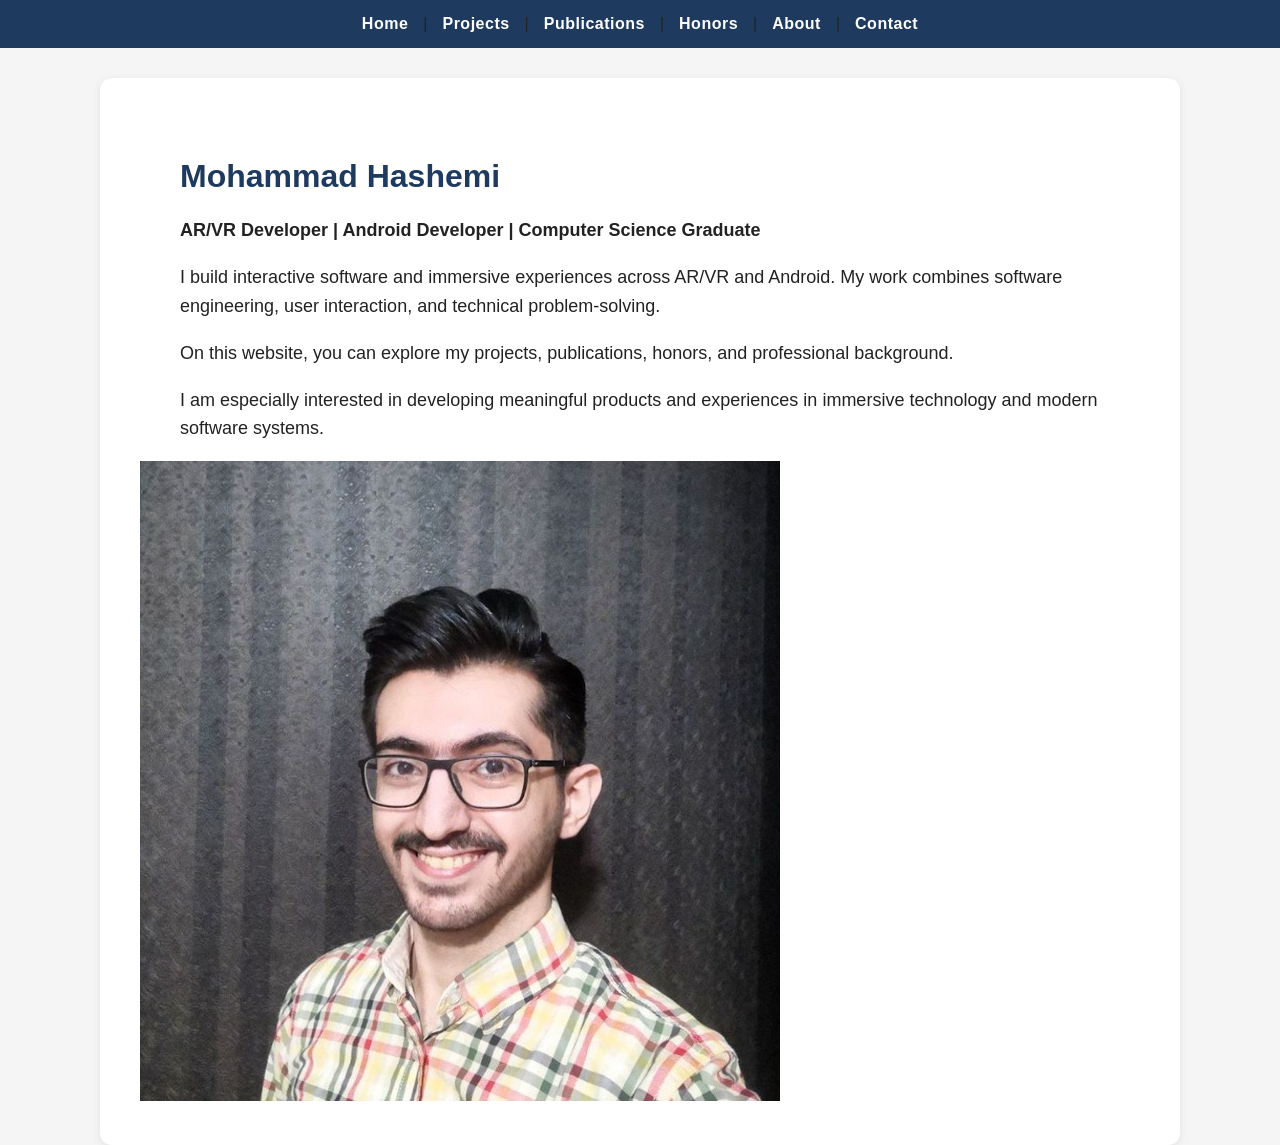
==== index.html @ 859f8cb3 "Update index.html" ====
<!DOCTYPE html>
<html>

<head>
    <title>Mohammad Hashemi</title>
    <meta charset="UTF-8">
    <link rel="stylesheet" href="css/style.css">
</head>

<body>

<nav>
    <a href="index.html">Home</a> |
    <a href="projects.html">Projects</a> |
    <a href="publications.html">Publications</a> |
    <a href="honors.html">Honors</a> |
    <a href="about.html">About</a> |
    <a href="contact.html">Contact</a>
</nav>

<div class="container hero">

    <div class="hero-content">
        
        <div class="hero-text">
            <h1>Mohammad Hashemi</h1>
            
            <p><strong>AR/VR Developer | Android Developer | Computer Science Graduate</strong></p>
            
            <p>
            I build interactive software and immersive experiences across AR/VR and Android.
            My work combines software engineering, user interaction, and technical problem-solving.
            </p>
            
            <p>
            On this website, you can explore my projects, publications, honors, and professional background.
            </p>
            
            <p>
            I am especially interested in developing meaningful products and experiences in immersive technology and modern software systems.
            </p>
        </div>
        
        <div class="hero-image">
            <img src="images/profile/profile.jpg" alt="Mohammad Hashemi">
        </div>
    
    </div>

</div>

</body>

</html>
---- css/style.css ----
body {
    font-family: Arial, sans-serif;
    margin: 0;
    background-color: #f5f5f5;
    color: #222;
}

nav {
    background-color: #1f3a5f;
    padding: 15px 30px;
    display: flex;
    justify-content: center;
}

nav a {
    color: white;
    text-decoration: none;
    margin: 0 15px;
    font-weight: bold;
    letter-spacing: 0.5px;
}

nav a:hover {
    text-decoration: underline;
    opacity: 0.9;
}

h1, h2, p, ul {
    margin-left: 40px;
    margin-right: 40px;
}

h1 {
    margin-top: 40px;
    color: #1f3a5f;
}

p, li {
    font-size: 18px;
    line-height: 1.6;
}

ul {
    padding-left: 60px;
}

h2 {
    margin-top: 50px;
    color: #1f3a5f;
    border-bottom: 2px solid #d9e2ef;
    padding-bottom: 8px;
}

.project-card {
    background-color: white;
    border-radius: 8px;
    padding: 20px;
    margin: 20px 40px;
    box-shadow: 0 2px 6px rgba(0,0,0,0.1);
    transition: transform 0.2s ease, box-shadow 0.2s ease;
}

.project-card:hover {
    transform: translateY(-3px);
    box-shadow: 0 4px 12px rgba(0,0,0,0.12);
}

.project-card h3 {
    margin-top: 0;
}

.project-card a {
    color: #1f3a5f;
    font-weight: bold;
}

.project-card img,
.project-card video {
    display: block;
    max-width: 100%;
    height: auto;
    margin: 15px 0;
    border-radius: 6px;
}

.container {
    max-width: 1000px;
    margin: 0 auto;
    padding: 20px;
}

.hero {
    background-color: white;
    padding: 40px;
    border-radius: 12px;
    margin-top: 30px;
    box-shadow: 0 2px 8px rgba(0,0,0,0.08);
}

.hero p {
    margin-bottom: 18px;
}

.hero-links a {
    display: inline-block;
    margin-right: 15px;
    text-decoration: none;
    font-weight: bold;
    color: #1f3a5f;
}

.hero-links a:hover {
    text-decoration: underline;
}

.media-row {
    display: flex;
    flex-wrap: wrap;
    gap: 12px;
    margin: 15px 0;
    justify-content: center;
}

.media-row img {
    width: calc(33.33% - 8px);
    max-width: calc(33.33% - 8px);
    height: auto;
    border-radius: 6px;
}

.media-row video {
    width: 100%;
    max-width: 600px;
    border-radius: 6px;
}

.arvr-media-row {
    display: flex;
    flex-wrap: wrap;
    gap: 12px;
    margin: 15px 0;
    justify-content: center;
}

.arvr-media-row img {
    width: calc(50% - 8px);
    max-width: calc(50% - 8px);
    height: auto;
    object-fit: contain;
    border-radius: 6px;
}

.arvr-media-row video {
    width: 100%;
    max-width: 700px;
    height: auto;
    border-radius: 6px;
}

.projects-grid {
    display: grid;
    grid-template-columns: repeat(auto-fit, minmax(320px, 1fr));
    gap: 24px;
    margin: 25px 40px;
}

.projects-grid .project-card {
    margin: 0;
    height: 100%;
}

html {
    scroll-behavior: smooth;
}

.quick-links a {
    color: #1f3a5f;
    font-weight: bold;
    text-decoration: none;
    margin-right: 12px;
}

.quick-links a:hover {
    text-decoration: underline;
}

.honor-media {
    display: flex;
    flex-direction: column;
    align-items: center;
    gap: 16px;
    margin-top: 15px;
}

.honor-media img {
    max-width: 450px;
    width: auto;
    height: auto;
    border-radius: 6px;
}
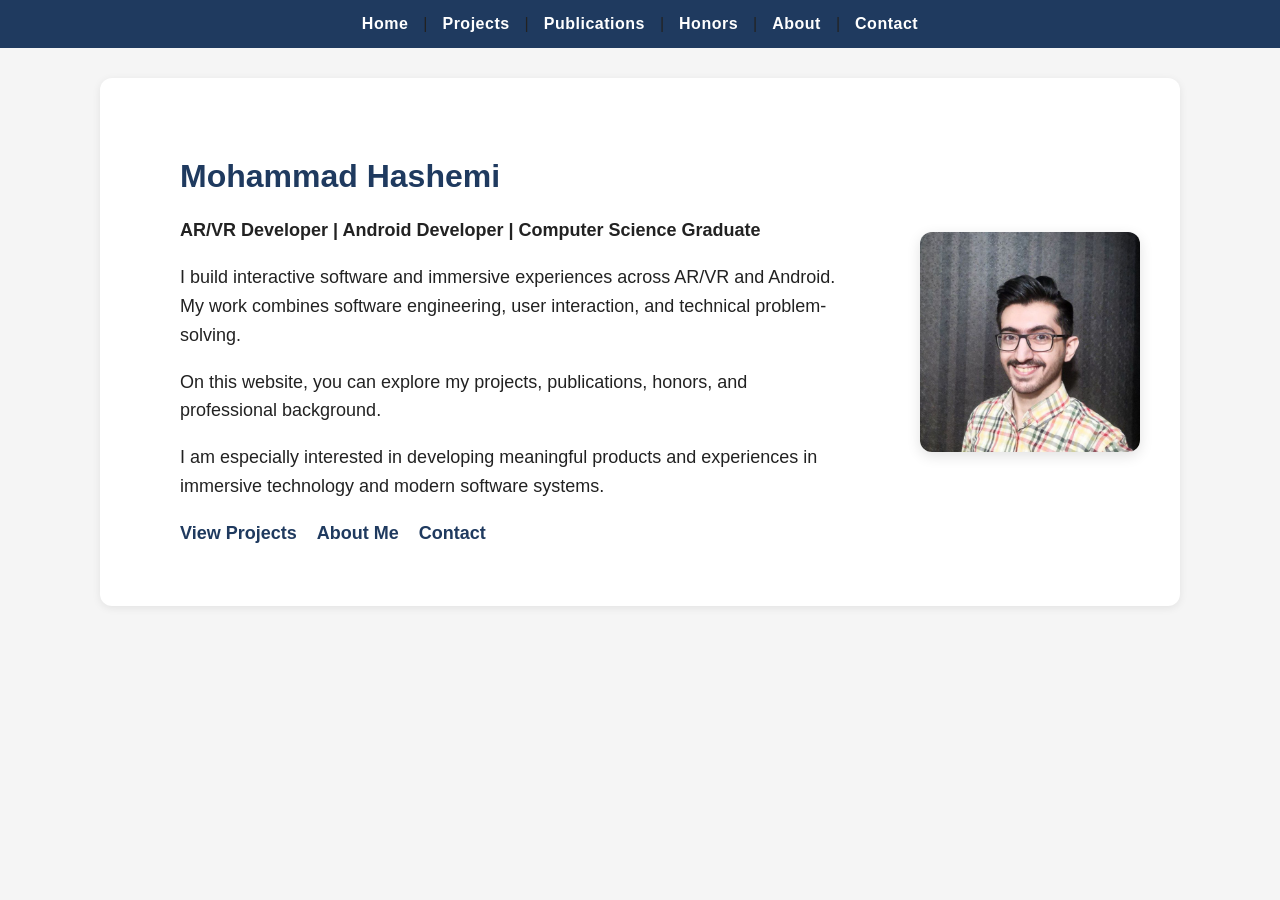
==== commit c74d02a7: "Update index.html" ====
--- a/index.html
+++ b/index.html
@@ -39,6 +39,11 @@
             <p>
             I am especially interested in developing meaningful products and experiences in immersive technology and modern software systems.
             </p>
+            <p class="hero-links">
+                <a href="projects.html">View Projects</a>
+                <a href="about.html">About Me</a>
+                <a href="contact.html">Contact</a>
+            </p>
         </div>
         
         <div class="hero-image">
--- a/css/style.css
+++ b/css/style.css
@@ -113,6 +113,23 @@
     text-decoration: underline;
 }
 
+.hero-content {
+    display: flex;
+    align-items: center;
+    justify-content: space-between;
+    gap: 40px;
+}
+
+.hero-text {
+    flex: 1;
+}
+
+.hero-image img {
+    width: 220px;
+    height: auto;
+    border-radius: 12px;
+}
+
 .media-row {
     display: flex;
     flex-wrap: wrap;
@@ -198,3 +215,19 @@
     height: auto;
     border-radius: 6px;
 }
+
+.hero-image img {
+    display: block;
+    box-shadow: 0 4px 14px rgba(0,0,0,0.12);
+}
+
+@media (max-width: 800px) {
+    .hero-content {
+        flex-direction: column-reverse;
+        text-align: center;
+    }
+
+    .hero-image img {
+        width: 180px;
+    }
+}
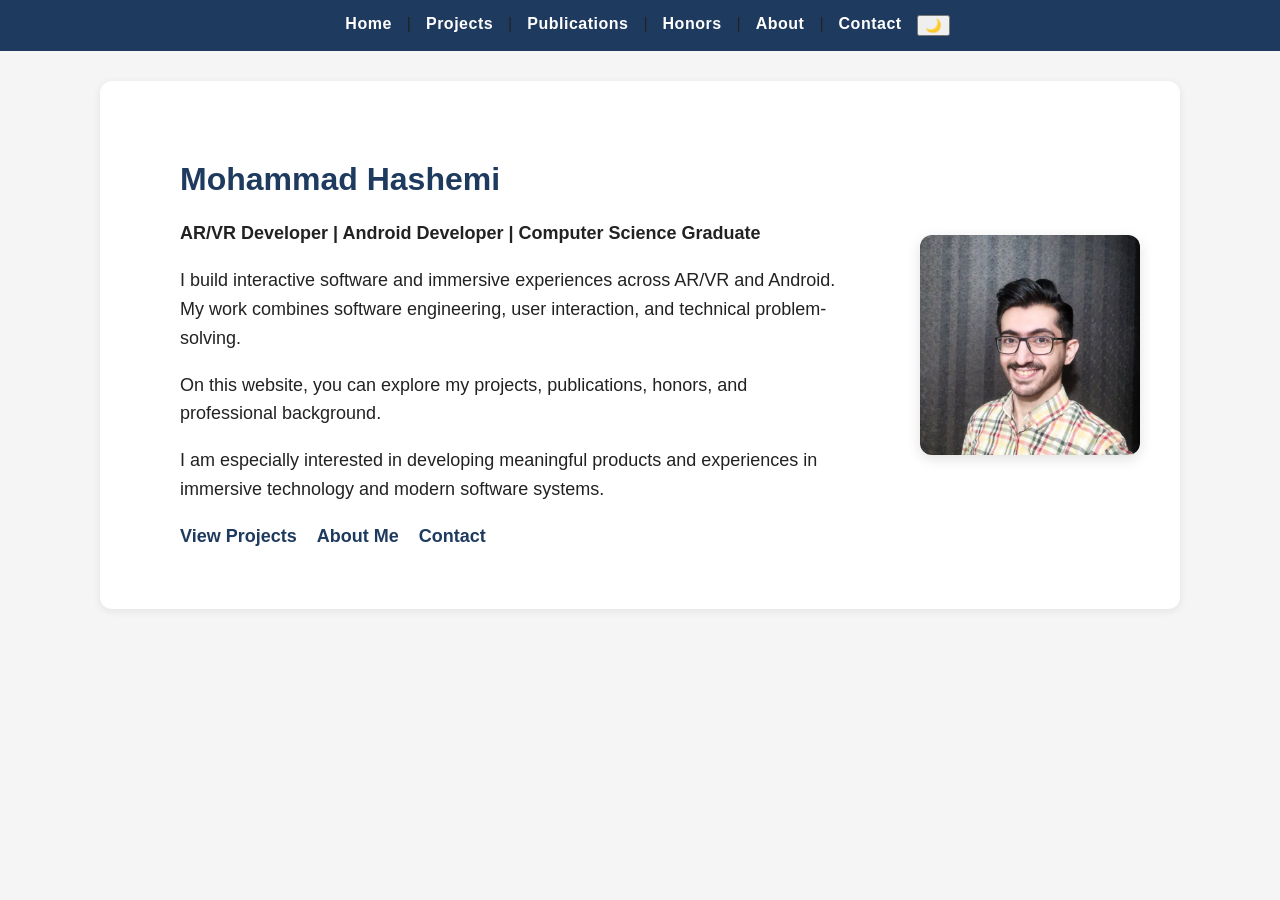
==== commit f7978af7: "Update index.html" ====
--- a/index.html
+++ b/index.html
@@ -16,6 +16,7 @@
     <a href="honors.html">Honors</a> |
     <a href="about.html">About</a> |
     <a href="contact.html">Contact</a>
+    <button id="theme-toggle" type="button">🌙</button>
 </nav>
 
 <div class="container hero">
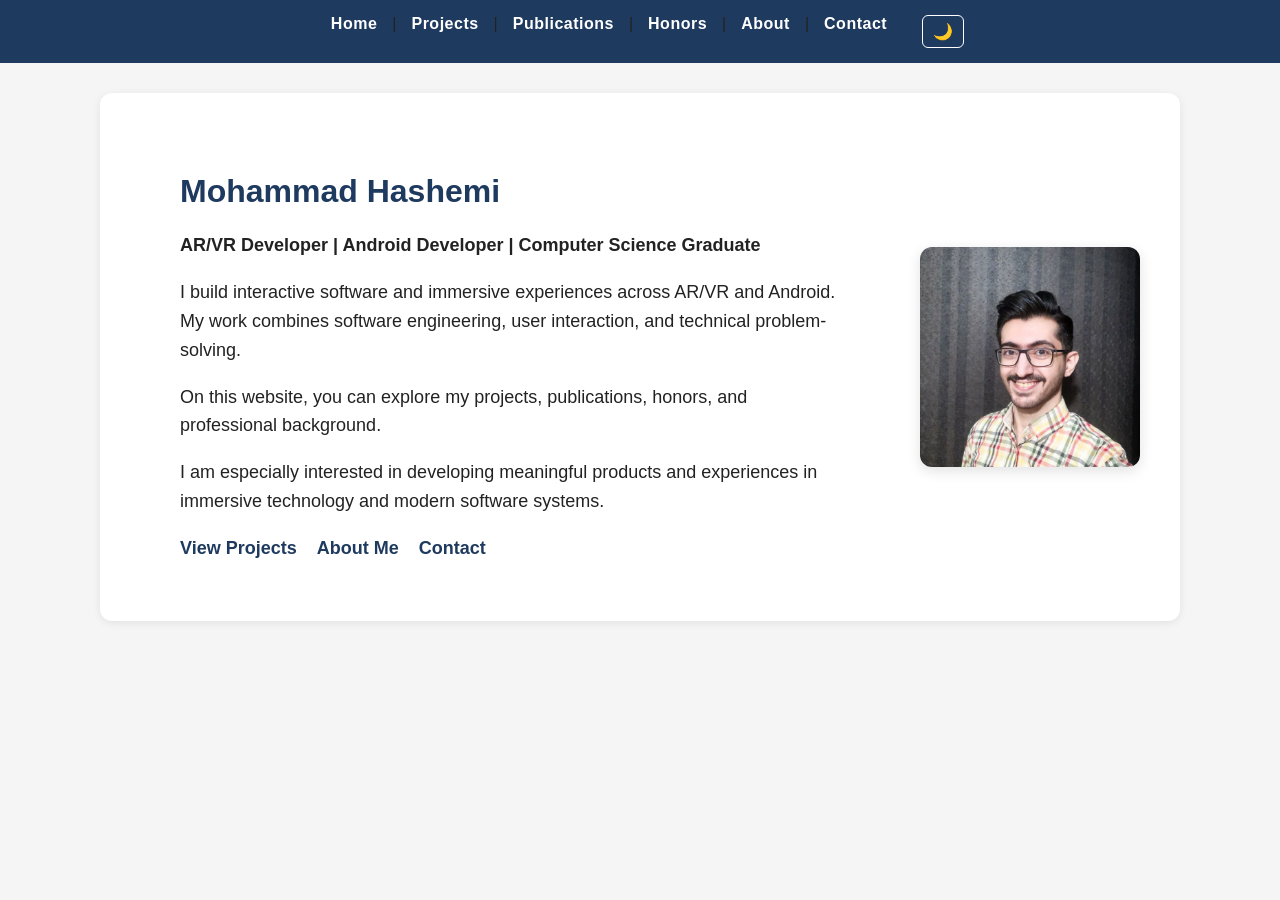
==== commit e19a34ce: "Update index.html" ====
--- a/index.html
+++ b/index.html
@@ -54,7 +54,7 @@
     </div>
 
 </div>
-
+<script src="js/theme.js"></script>
 </body>
 
 </html>
--- a/css/style.css
+++ b/css/style.css
@@ -231,3 +231,18 @@
         width: 180px;
     }
 }
+
+#theme-toggle {
+    margin-left: 20px;
+    background: none;
+    border: 1px solid white;
+    color: white;
+    padding: 6px 10px;
+    border-radius: 6px;
+    cursor: pointer;
+    font-size: 16px;
+}
+
+#theme-toggle:hover {
+    background-color: rgba(255, 255, 255, 0.15);
+}
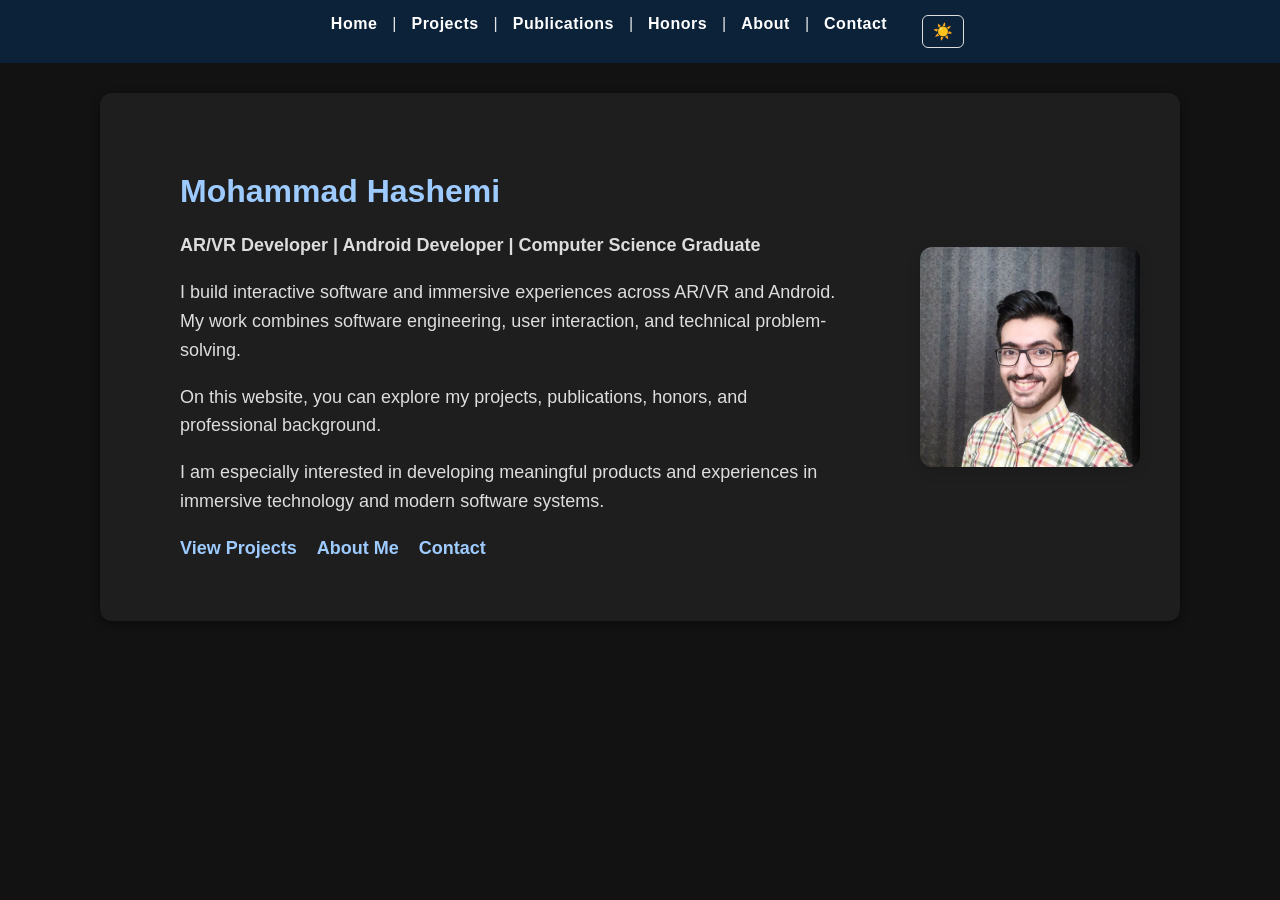
==== commit 87ab277d: "Update index.html" ====
--- a/index.html
+++ b/index.html
@@ -10,7 +10,7 @@
 <body>
 
 <nav>
-    <a href="index.html">Home</a> |
+    <a href="index.html" class="active">Home</a> |
     <a href="projects.html">Projects</a> |
     <a href="publications.html">Publications</a> |
     <a href="honors.html">Honors</a> |
--- a/css/style.css
+++ b/css/style.css
@@ -246,3 +246,56 @@
 #theme-toggle:hover {
     background-color: rgba(255, 255, 255, 0.15);
 }
+
+/* ===== DARK MODE ===== */
+
+body.dark-mode {
+    background-color: #121212;
+    color: #e6e6e6;
+}
+
+/* NAV */
+body.dark-mode nav {
+    background-color: #0b2239;
+}
+
+/* TEXT */
+body.dark-mode p,
+body.dark-mode li {
+    color: #dddddd;
+}
+
+/* HEADINGS */
+body.dark-mode h1,
+body.dark-mode h2 {
+    color: #9ecbff;
+}
+
+/* LINKS */
+body.dark-mode .project-card a,
+body.dark-mode .quick-links a,
+body.dark-mode .hero-links a {
+    color: #9ecbff;
+}
+
+/* CARDS */
+body.dark-mode .project-card,
+body.dark-mode .hero {
+    background-color: #1e1e1e;
+    box-shadow: 0 2px 8px rgba(0,0,0,0.4);
+}
+
+/* SECTION DIVIDER */
+body.dark-mode h2 {
+    border-bottom: 2px solid #2f4358;
+}
+
+/* TOGGLE BUTTON */
+body.dark-mode #theme-toggle {
+    border-color: #dddddd;
+    color: #dddddd;
+}
+
+body.dark-mode #theme-toggle:hover {
+    background-color: rgba(255, 255, 255, 0.1);
+}
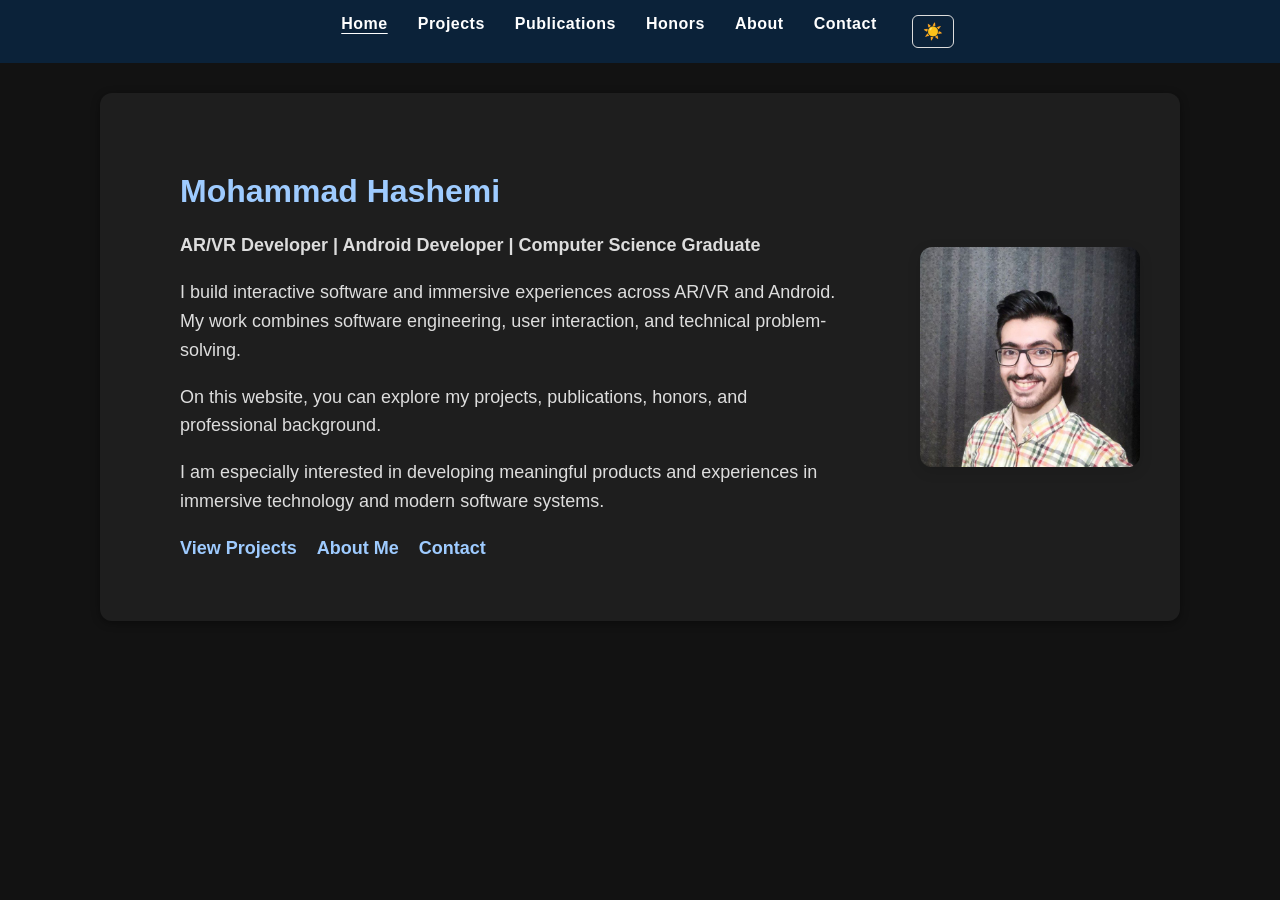
==== commit 007dd37f: "Update index.html" ====
--- a/index.html
+++ b/index.html
@@ -10,11 +10,11 @@
 <body>
 
 <nav>
-    <a href="index.html" class="active">Home</a> |
-    <a href="projects.html">Projects</a> |
-    <a href="publications.html">Publications</a> |
-    <a href="honors.html">Honors</a> |
-    <a href="about.html">About</a> |
+    <a href="index.html" class="active">Home</a>
+    <a href="projects.html">Projects</a>
+    <a href="publications.html">Publications</a>
+    <a href="honors.html">Honors</a>
+    <a href="about.html">About</a>
     <a href="contact.html">Contact</a>
     <button id="theme-toggle" type="button">🌙</button>
 </nav>
--- a/css/style.css
+++ b/css/style.css
@@ -23,6 +23,11 @@
 nav a:hover {
     text-decoration: underline;
     opacity: 0.9;
+}
+
+nav a.active {
+    text-decoration: underline;
+    text-underline-offset: 4px;
 }
 
 h1, h2, p, ul {
@@ -259,6 +264,10 @@
     background-color: #0b2239;
 }
 
+body.dark-mode nav a.active {
+    color: #ffffff;
+}
+
 /* TEXT */
 body.dark-mode p,
 body.dark-mode li {
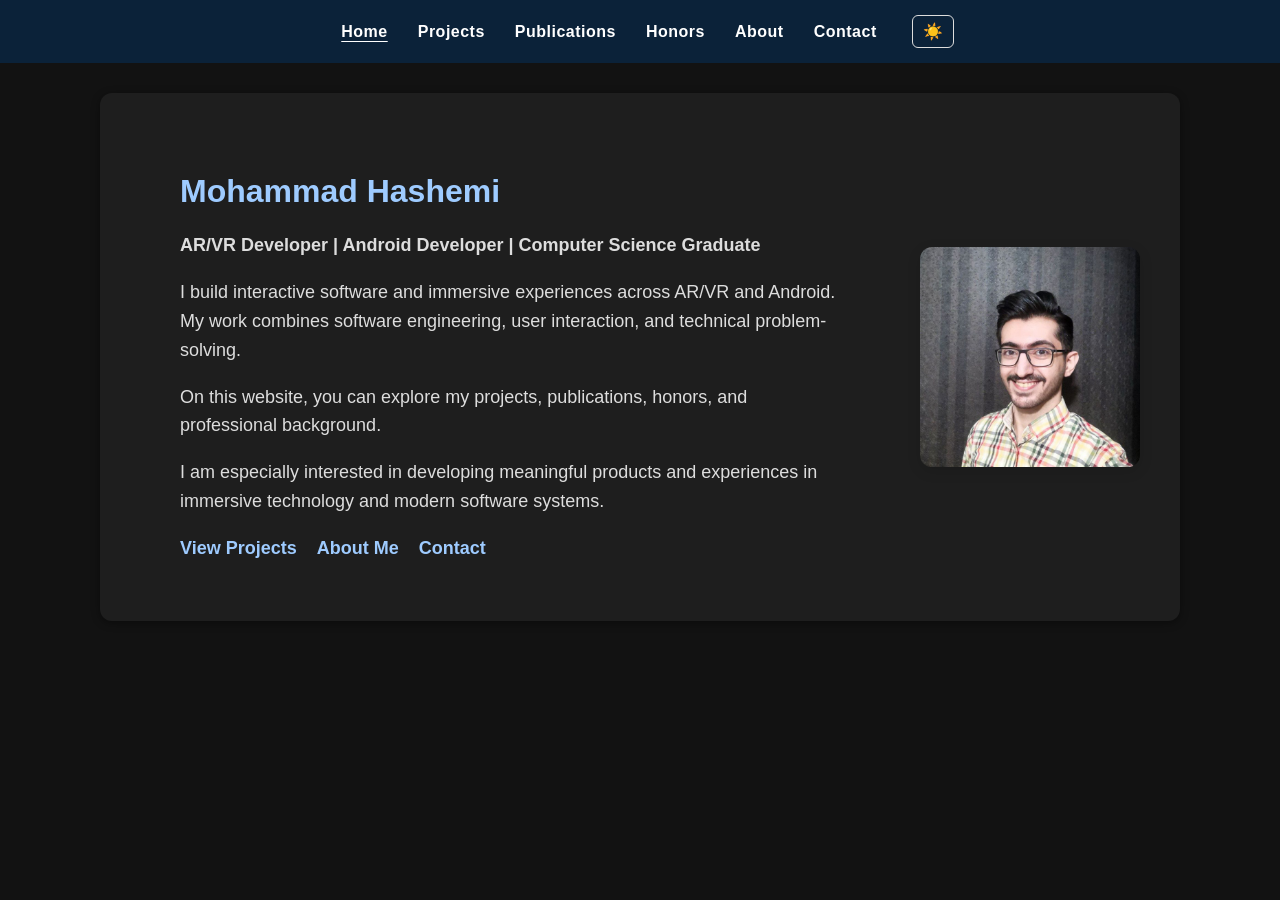
==== commit f3dc383d: "Update index.html" ====
--- a/index.html
+++ b/index.html
@@ -4,6 +4,7 @@
 <head>
     <title>Mohammad Hashemi</title>
     <meta charset="UTF-8">
+    <meta name="viewport" content="width=device-width, initial-scale=1.0">
     <link rel="stylesheet" href="css/style.css">
 </head>
 
--- a/css/style.css
+++ b/css/style.css
@@ -5,11 +5,21 @@
     color: #222;
 }
 
+html {
+    scroll-behavior: smooth;
+}
+
+a {
+    transition: color 0.2s ease;
+}
+
 nav {
     background-color: #1f3a5f;
-    padding: 15px 30px;
+    padding: 15px 20px;
     display: flex;
     justify-content: center;
+    align-items: center;
+    flex-wrap: wrap;
 }
 
 nav a {
@@ -18,6 +28,7 @@
     margin: 0 15px;
     font-weight: bold;
     letter-spacing: 0.5px;
+    transition: color 0.2s ease, opacity 0.2s ease;
 }
 
 nav a:hover {
@@ -28,213 +39,6 @@
 nav a.active {
     text-decoration: underline;
     text-underline-offset: 4px;
-}
-
-h1, h2, p, ul {
-    margin-left: 40px;
-    margin-right: 40px;
-}
-
-h1 {
-    margin-top: 40px;
-    color: #1f3a5f;
-}
-
-p, li {
-    font-size: 18px;
-    line-height: 1.6;
-}
-
-ul {
-    padding-left: 60px;
-}
-
-h2 {
-    margin-top: 50px;
-    color: #1f3a5f;
-    border-bottom: 2px solid #d9e2ef;
-    padding-bottom: 8px;
-}
-
-.project-card {
-    background-color: white;
-    border-radius: 8px;
-    padding: 20px;
-    margin: 20px 40px;
-    box-shadow: 0 2px 6px rgba(0,0,0,0.1);
-    transition: transform 0.2s ease, box-shadow 0.2s ease;
-}
-
-.project-card:hover {
-    transform: translateY(-3px);
-    box-shadow: 0 4px 12px rgba(0,0,0,0.12);
-}
-
-.project-card h3 {
-    margin-top: 0;
-}
-
-.project-card a {
-    color: #1f3a5f;
-    font-weight: bold;
-}
-
-.project-card img,
-.project-card video {
-    display: block;
-    max-width: 100%;
-    height: auto;
-    margin: 15px 0;
-    border-radius: 6px;
-}
-
-.container {
-    max-width: 1000px;
-    margin: 0 auto;
-    padding: 20px;
-}
-
-.hero {
-    background-color: white;
-    padding: 40px;
-    border-radius: 12px;
-    margin-top: 30px;
-    box-shadow: 0 2px 8px rgba(0,0,0,0.08);
-}
-
-.hero p {
-    margin-bottom: 18px;
-}
-
-.hero-links a {
-    display: inline-block;
-    margin-right: 15px;
-    text-decoration: none;
-    font-weight: bold;
-    color: #1f3a5f;
-}
-
-.hero-links a:hover {
-    text-decoration: underline;
-}
-
-.hero-content {
-    display: flex;
-    align-items: center;
-    justify-content: space-between;
-    gap: 40px;
-}
-
-.hero-text {
-    flex: 1;
-}
-
-.hero-image img {
-    width: 220px;
-    height: auto;
-    border-radius: 12px;
-}
-
-.media-row {
-    display: flex;
-    flex-wrap: wrap;
-    gap: 12px;
-    margin: 15px 0;
-    justify-content: center;
-}
-
-.media-row img {
-    width: calc(33.33% - 8px);
-    max-width: calc(33.33% - 8px);
-    height: auto;
-    border-radius: 6px;
-}
-
-.media-row video {
-    width: 100%;
-    max-width: 600px;
-    border-radius: 6px;
-}
-
-.arvr-media-row {
-    display: flex;
-    flex-wrap: wrap;
-    gap: 12px;
-    margin: 15px 0;
-    justify-content: center;
-}
-
-.arvr-media-row img {
-    width: calc(50% - 8px);
-    max-width: calc(50% - 8px);
-    height: auto;
-    object-fit: contain;
-    border-radius: 6px;
-}
-
-.arvr-media-row video {
-    width: 100%;
-    max-width: 700px;
-    height: auto;
-    border-radius: 6px;
-}
-
-.projects-grid {
-    display: grid;
-    grid-template-columns: repeat(auto-fit, minmax(320px, 1fr));
-    gap: 24px;
-    margin: 25px 40px;
-}
-
-.projects-grid .project-card {
-    margin: 0;
-    height: 100%;
-}
-
-html {
-    scroll-behavior: smooth;
-}
-
-.quick-links a {
-    color: #1f3a5f;
-    font-weight: bold;
-    text-decoration: none;
-    margin-right: 12px;
-}
-
-.quick-links a:hover {
-    text-decoration: underline;
-}
-
-.honor-media {
-    display: flex;
-    flex-direction: column;
-    align-items: center;
-    gap: 16px;
-    margin-top: 15px;
-}
-
-.honor-media img {
-    max-width: 450px;
-    width: auto;
-    height: auto;
-    border-radius: 6px;
-}
-
-.hero-image img {
-    display: block;
-    box-shadow: 0 4px 14px rgba(0,0,0,0.12);
-}
-
-@media (max-width: 800px) {
-    .hero-content {
-        flex-direction: column-reverse;
-        text-align: center;
-    }
-
-    .hero-image img {
-        width: 180px;
-    }
 }
 
 #theme-toggle {
@@ -246,10 +50,232 @@
     border-radius: 6px;
     cursor: pointer;
     font-size: 16px;
+    transition: transform 0.15s ease, background-color 0.2s ease;
 }
 
 #theme-toggle:hover {
     background-color: rgba(255, 255, 255, 0.15);
+    transform: translateY(-1px);
+}
+
+.container {
+    max-width: 1000px;
+    margin: 0 auto;
+    padding: 20px;
+}
+
+h1, h2, p, ul {
+    margin-left: 40px;
+    margin-right: 40px;
+}
+
+h1 {
+    margin-top: 40px;
+    color: #1f3a5f;
+}
+
+h2 {
+    margin-top: 50px;
+    color: #1f3a5f;
+    border-bottom: 2px solid #d9e2ef;
+    padding-bottom: 8px;
+}
+
+p, li {
+    font-size: 18px;
+    line-height: 1.6;
+}
+
+ul {
+    padding-left: 60px;
+}
+
+.project-card {
+    background-color: white;
+    border-radius: 8px;
+    padding: 20px;
+    margin: 20px 40px;
+    box-shadow: 0 2px 6px rgba(0, 0, 0, 0.1);
+    transition: transform 0.2s ease, box-shadow 0.2s ease;
+}
+
+.project-card:hover {
+    transform: translateY(-3px);
+    box-shadow: 0 4px 12px rgba(0, 0, 0, 0.12);
+}
+
+.project-card h3 {
+    margin-top: 0;
+}
+
+.project-card a {
+    color: #1f3a5f;
+    font-weight: bold;
+}
+
+.project-card img,
+.project-card video {
+    display: block;
+    max-width: 100%;
+    height: auto;
+    margin: 15px 0;
+    border-radius: 6px;
+}
+
+.hero {
+    background-color: white;
+    padding: 40px;
+    border-radius: 12px;
+    margin-top: 30px;
+    box-shadow: 0 2px 8px rgba(0, 0, 0, 0.08);
+}
+
+.hero p {
+    margin-bottom: 18px;
+}
+
+.hero-content {
+    display: flex;
+    align-items: center;
+    justify-content: space-between;
+    gap: 40px;
+}
+
+.hero-text {
+    flex: 1;
+}
+
+.hero-links a {
+    display: inline-block;
+    margin-right: 15px;
+    text-decoration: none;
+    font-weight: bold;
+    color: #1f3a5f;
+}
+
+.hero-links a:hover {
+    text-decoration: underline;
+}
+
+.hero-image img {
+    display: block;
+    width: 220px;
+    height: auto;
+    border-radius: 12px;
+    box-shadow: 0 4px 14px rgba(0, 0, 0, 0.12);
+}
+
+.media-row {
+    display: flex;
+    flex-wrap: wrap;
+    gap: 12px;
+    margin: 15px 0;
+    justify-content: center;
+}
+
+.media-row img {
+    width: calc(33.33% - 8px);
+    max-width: calc(33.33% - 8px);
+    height: auto;
+    border-radius: 6px;
+}
+
+.media-row video {
+    width: 100%;
+    max-width: 600px;
+    border-radius: 6px;
+}
+
+.arvr-media-row {
+    display: flex;
+    flex-wrap: wrap;
+    gap: 12px;
+    margin: 15px 0;
+    justify-content: center;
+}
+
+.arvr-media-row img {
+    width: calc(50% - 8px);
+    max-width: calc(50% - 8px);
+    height: auto;
+    object-fit: contain;
+    border-radius: 6px;
+}
+
+.arvr-media-row video {
+    width: 100%;
+    max-width: 700px;
+    height: auto;
+    border-radius: 6px;
+}
+
+.quick-links a {
+    color: #1f3a5f;
+    font-weight: bold;
+    text-decoration: none;
+    margin-right: 12px;
+}
+
+.quick-links a:hover {
+    text-decoration: underline;
+}
+
+.honor-media {
+    display: flex;
+    flex-direction: column;
+    align-items: center;
+    gap: 16px;
+    margin-top: 15px;
+}
+
+.honor-media img {
+    max-width: 450px;
+    width: auto;
+    height: auto;
+    border-radius: 6px;
+}
+
+.projects-grid {
+    display: grid;
+    grid-template-columns: repeat(auto-fit, minmax(320px, 1fr));
+    gap: 24px;
+    margin: 25px 40px;
+}
+
+.projects-grid .project-card {
+    margin: 0;
+    height: 100%;
+}
+
+@media (max-width: 800px) {
+    .hero-content {
+        flex-direction: column-reverse;
+        text-align: center;
+    }
+
+    .hero-image img {
+        width: 180px;
+    }
+
+    .media-row img {
+        width: calc(50% - 8px);
+        max-width: calc(50% - 8px);
+    }
+
+    .arvr-media-row img {
+        width: 100%;
+        max-width: 100%;
+    }
+}
+
+@media (max-width: 700px) {
+    nav a {
+        margin: 8px 10px;
+    }
+
+    #theme-toggle {
+        margin-top: 10px;
+    }
 }
 
 /* ===== DARK MODE ===== */
@@ -259,7 +285,6 @@
     color: #e6e6e6;
 }
 
-/* NAV */
 body.dark-mode nav {
     background-color: #0b2239;
 }
@@ -268,38 +293,32 @@
     color: #ffffff;
 }
 
-/* TEXT */
 body.dark-mode p,
 body.dark-mode li {
     color: #dddddd;
 }
 
-/* HEADINGS */
 body.dark-mode h1,
 body.dark-mode h2 {
     color: #9ecbff;
 }
 
-/* LINKS */
 body.dark-mode .project-card a,
 body.dark-mode .quick-links a,
 body.dark-mode .hero-links a {
     color: #9ecbff;
 }
 
-/* CARDS */
 body.dark-mode .project-card,
 body.dark-mode .hero {
     background-color: #1e1e1e;
-    box-shadow: 0 2px 8px rgba(0,0,0,0.4);
-}
-
-/* SECTION DIVIDER */
+    box-shadow: 0 2px 8px rgba(0, 0, 0, 0.4);
+}
+
 body.dark-mode h2 {
     border-bottom: 2px solid #2f4358;
 }
 
-/* TOGGLE BUTTON */
 body.dark-mode #theme-toggle {
     border-color: #dddddd;
     color: #dddddd;
